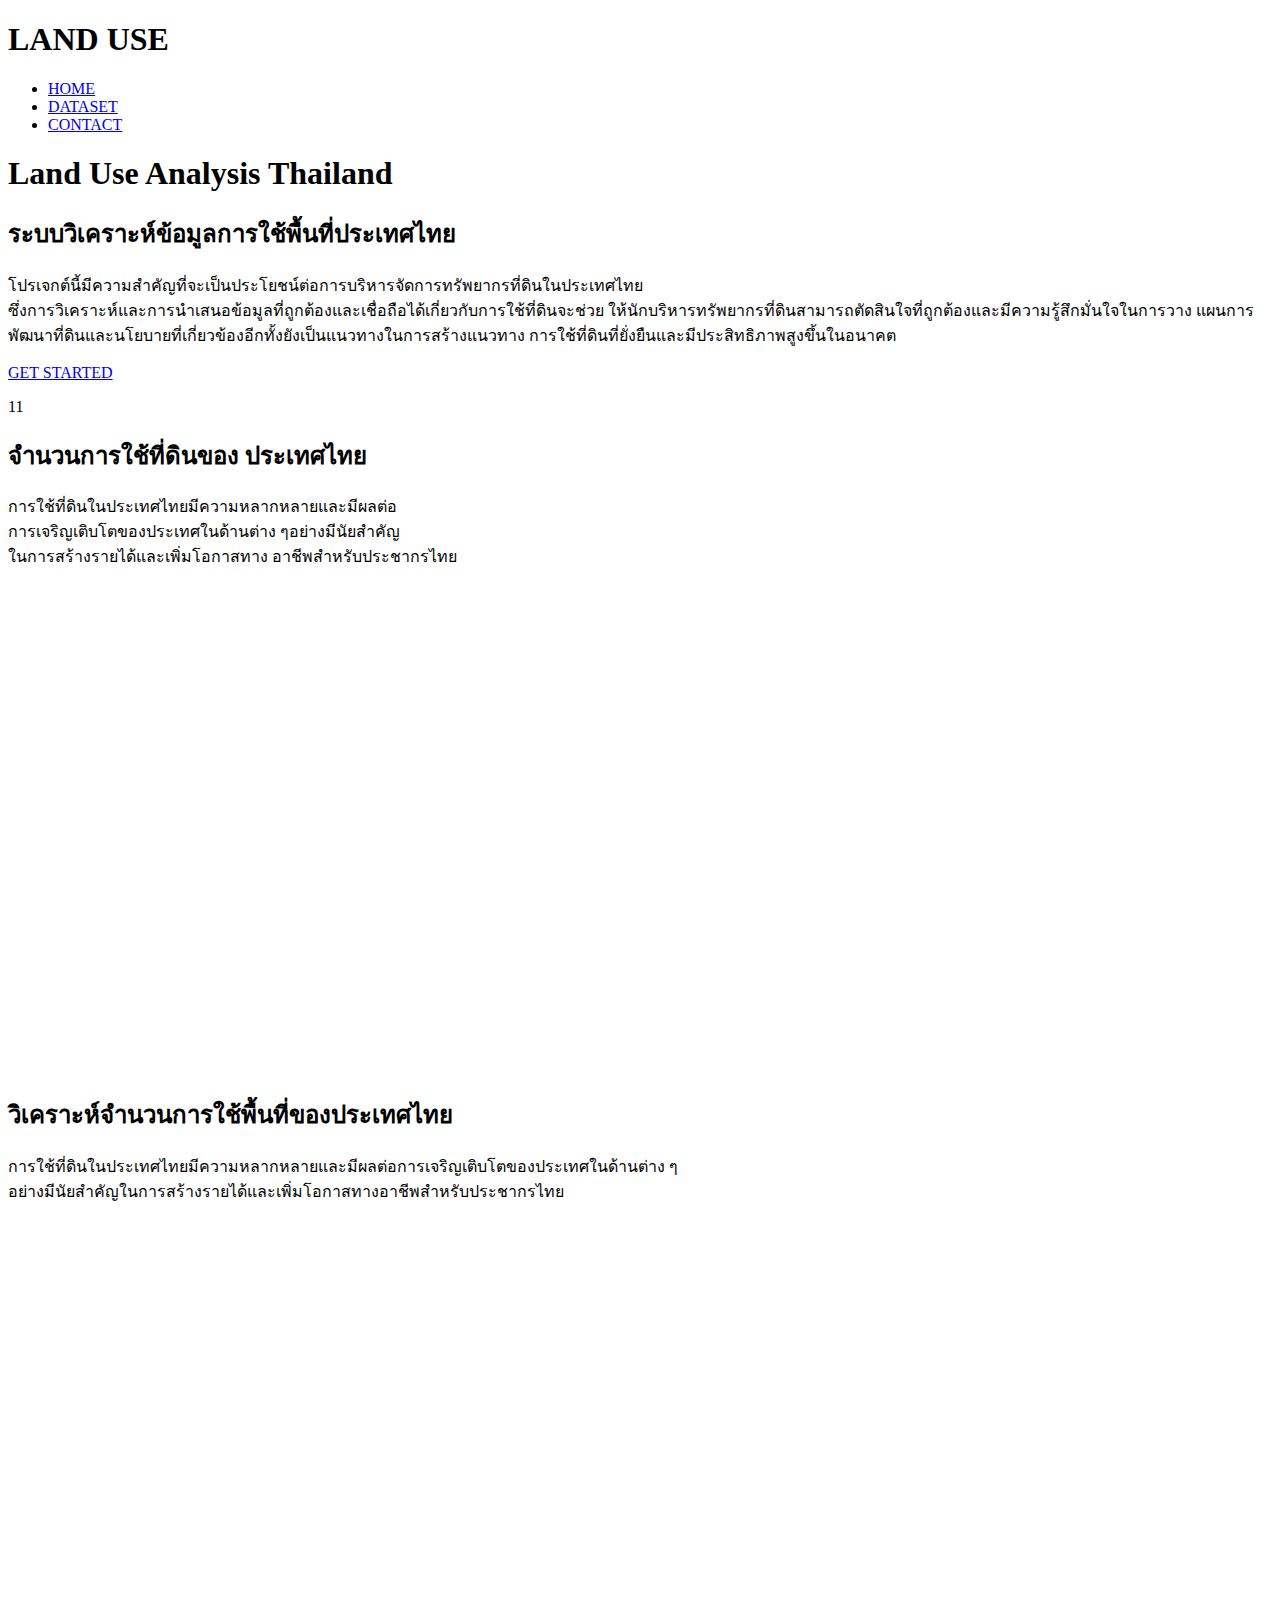
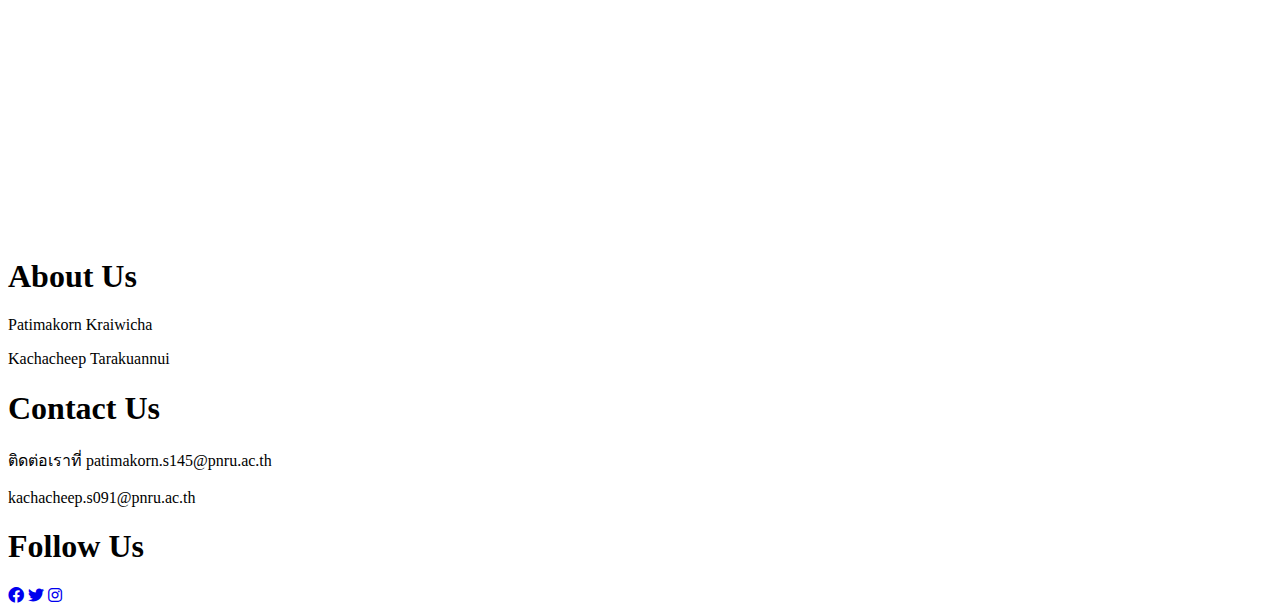
==== index.html @ 6be94afd "Add files via upload" ====
<!DOCTYPE html>
<html lang="en">
<head>
    <meta charset="UTF-8">
    <meta name="viewport" content="width=device-width, initial-scale=1.0">
    <title>Land Use Analysis Thailand</title>

    <link rel="stylesheet" type="text/css" href="css/main.css">
    <link rel="stylesheet" href="https://unpkg.com/boxicons@latest/css/boxicons.min.css">
    <link rel="stylesheet" href="https://cdnjs.cloudflare.com/ajax/libs/font-awesome/6.0.0-beta3/css/all.min.css">

</head>
<body>

    <header>
        <div class="container">
            <nav>
                <div class="logo">
                  <h1>LAND USE</h1>
                </div>
                    <ul>
                        <li><a href="index.html">HOME</a></li>
                        <li><a href="data.html">DATASET</a></li>
                        <li><a href="#">CONTACT</a></li>
                    </ul>
            </nav>

        <section class="header-info">
            <div class="header-title">
                <h1>Land Use Analysis Thailand </h1>
                <h2>ระบบวิเคราะห์ข้อมูลการใช้พื้นที่ประเทศไทย</h2>
            </div>
            <div class="header-content">
                <p>โปรเจกต์นี้มีความสำคัญที่จะเป็นประโยชน์ต่อการบริหารจัดการทรัพยากรที่ดินในประเทศไทย<br>
                    ซึ่งการวิเคราะห์และการนำเสนอข้อมูลที่ถูกต้องและเชื่อถือได้เกี่ยวกับการใช้ที่ดินจะช่วย
                    ให้นักบริหารทรัพยากรที่ดินสามารถตัดสินใจที่ถูกต้องและมีความรู้สึกมั่นใจในการวาง
                    แผนการพัฒนาที่ดินและนโยบายที่เกี่ยวข้องอีกทั้งยังเป็นแนวทางในการสร้างแนวทาง
                    การใช้ที่ดินที่ยั่งยืนและมีประสิทธิภาพสูงขึ้นในอนาคต</p>
            </div>

            <div class="header-btn">
                <a href="#start" class="getstarted">GET STARTED</a>
            </div>

        </section>
        </div>
    </header>
    <section class="str">
        <p id="start">11</p>
    </section>
        
    <section class="landuse">
        <div class="container">
            <div class="landuse-con">
                <div class="land-info">
                    <div class="land-title">
                        <h2>จำนวนการใช้ที่ดินของ
                            ประเทศไทย</h2>
                    </div>
                    <div class="land-p">
                        <p>การใช้ที่ดินในประเทศไทยมีความหลากหลายและมีผลต่อ<br>
                            การเจริญเติบโตของประเทศในด้านต่าง ๆอย่างมีนัยสำคัญ <br>
                            ในการสร้างรายได้และเพิ่มโอกาสทาง
                            อาชีพสำหรับประชากรไทย</p>
                    </div>
                </div>
                <div class="ld-report">
                    <iframe title="test" width="700" height="486" 
                    src="https://app.powerbi.com/view?r=eyJrIjoiZWM1MzkyZDEtZTc5OS00OGM5LWEwY2QtNTFkNzkyZjViYzA1IiwidCI6IjQ1MjBlZjRjLWU0ZTEtNDdlOC1iOTIzLTQ0MzdmZjYzYzU5MCIsImMiOjEwfQ%3D%3D&pageName=ReportSection" 
                    frameborder="0" allowFullScreen="true"></iframe>
                </div>
            </div>
        </div>
    </section>

    <section class="analysis">
        <div class="container">
            <div class="ana-con">
                <div class="ana-info">
                    <div class="ana-title">
                        <h2>วิเคราะห์จำนวนการใช้พื้นที่ของประเทศไทย</h2>
                    </div>
                    <div class="ana-p">
                        <p>การใช้ที่ดินในประเทศไทยมีความหลากหลายและมีผลต่อการเจริญเติบโตของประเทศในด้านต่าง ๆ <br>
                            อย่างมีนัยสำคัญในการสร้างรายได้และเพิ่มโอกาสทางอาชีพสำหรับประชากรไทย</p>
                    </div>
                </div>
                <div class="ana-report">
                    <iframe title="Report Section" width="1024" height="612" src="https://app.powerbi.com/view?r=eyJrIjoiOWEyMTI1ZjItZDk2NS00Mjc0LWFjYmMtYWZhYzc3NDk0YjZjIiwidCI6IjQ1MjBlZjRjLWU0ZTEtNDdlOC1iOTIzLTQ0MzdmZjYzYzU5MCIsImMiOjEwfQ%3D%3D" frameborder="0" allowFullScreen="true"></iframe>
                </div>
            </div>
        </div>
    </section>

    <footer>
        <div class="footer-content">
            <div class="footer-section about">
                <h1>About Us</h1>
                <p>Patimakorn Kraiwicha</p>
                <p>Kachacheep Tarakuannui</p>
            </div>
            <div class="footer-section contact">
                <h1>Contact Us</h1>
                <p>ติดต่อเราที่ patimakorn.s145@pnru.ac.th</p>
                <p>kachacheep.s091@pnru.ac.th</p>
            </div>
            <div class="footer-section social">
                <h1>Follow Us</h1>
                <a href="#"><i class="fab fa-facebook"></i></a>
                <a href="#"><i class="fab fa-twitter"></i></a>
                <a href="#"><i class="fab fa-instagram"></i></a>
            </div>
        </div>
    </footer>
    

</body>
</html>
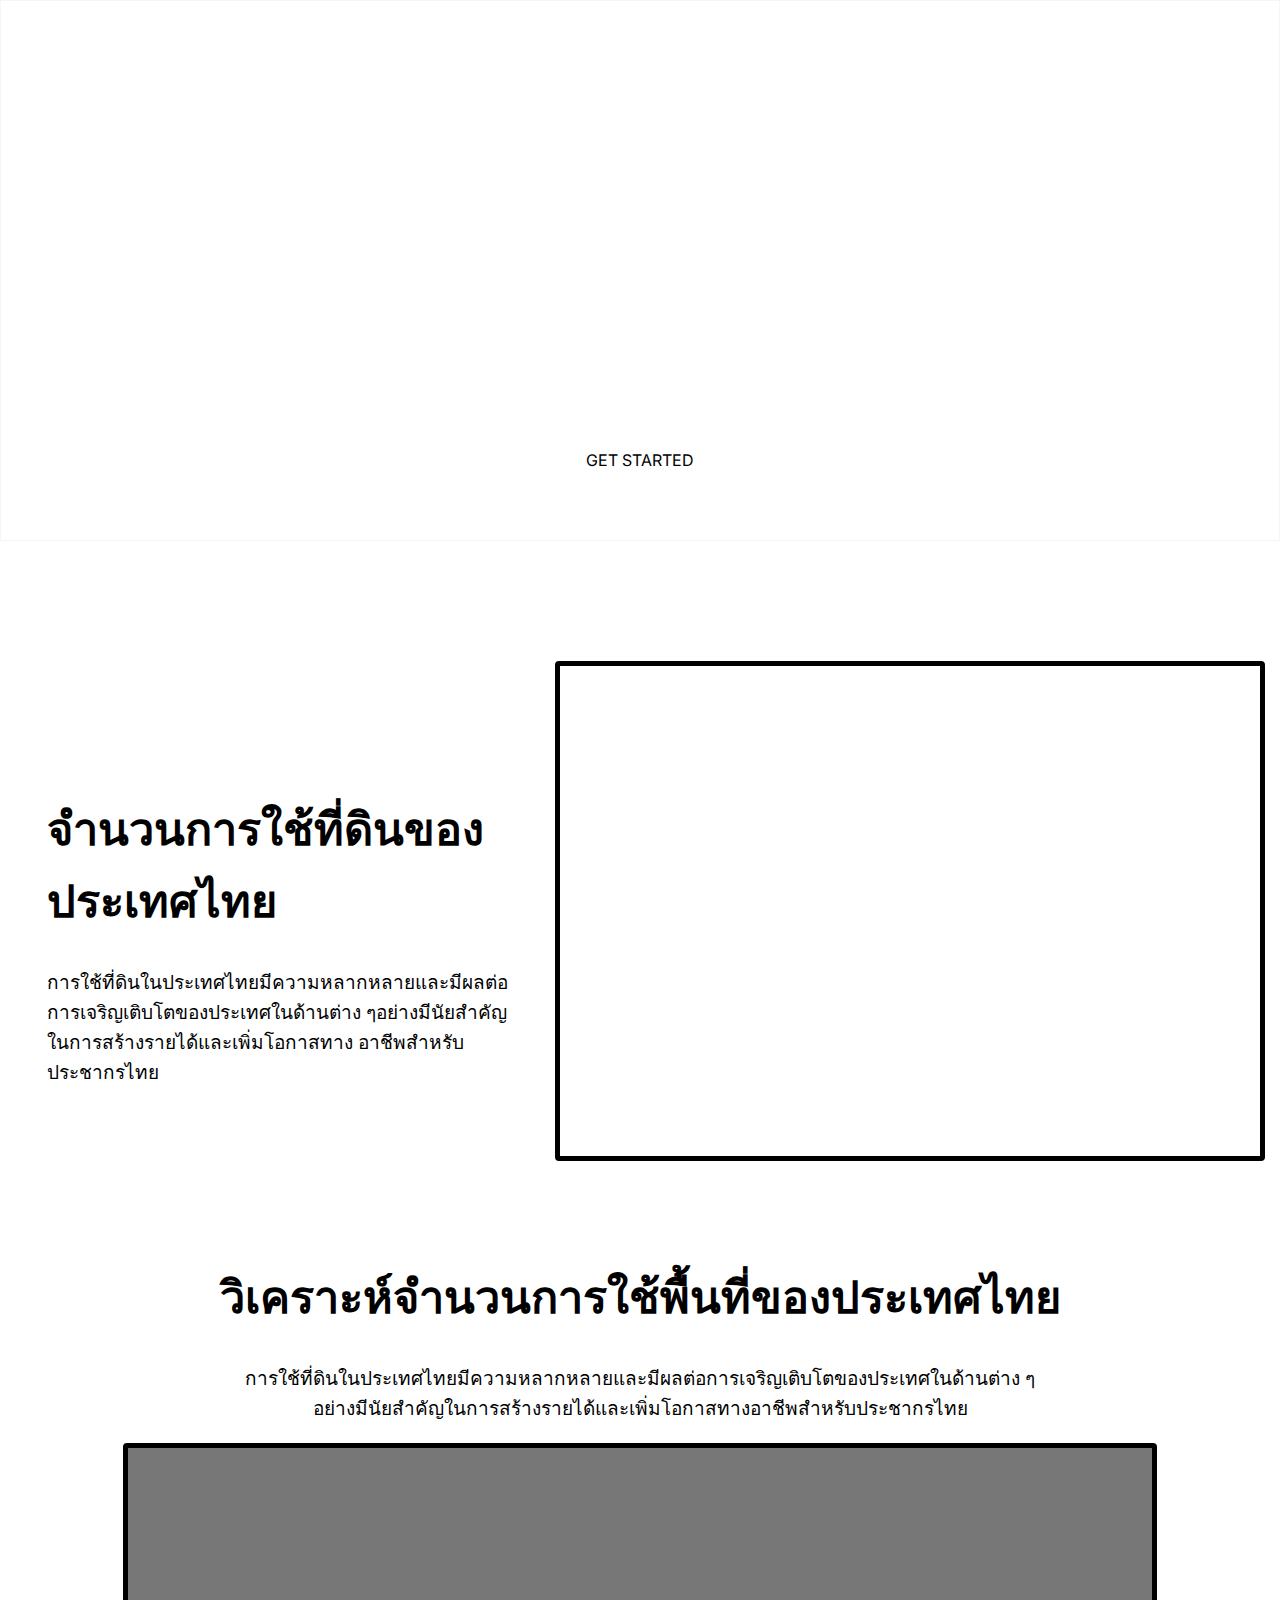
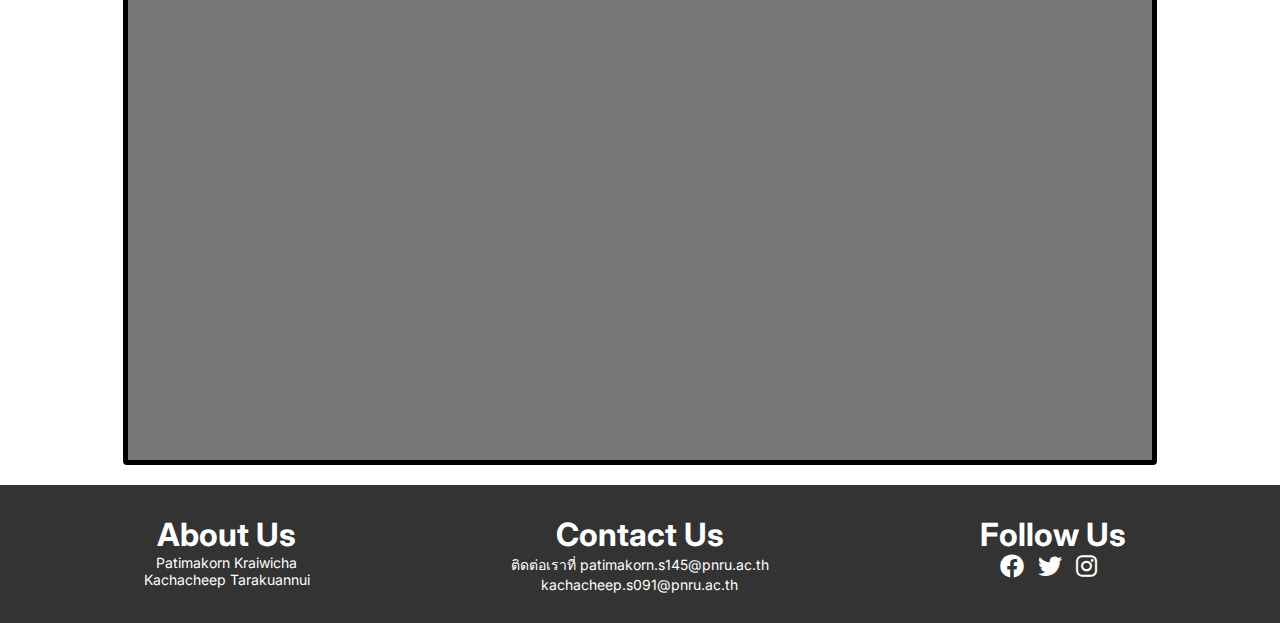
==== commit d7cd8466: "index.html" ====
--- a/index.html
+++ b/index.html
@@ -28,10 +28,10 @@
         <section class="header-info">
             <div class="header-title">
                 <h1>Land Use Analysis Thailand </h1>
-                <h2>ระบบวิเคราะห์ข้อมูลการใช้พื้นที่ประเทศไทย</h2>
+                <h2>ระบบวิเคราะห์ข้อมูลการใช้ที่ดินประเทศไทย</h2>
             </div>
             <div class="header-content">
-                <p>โปรเจกต์นี้มีความสำคัญที่จะเป็นประโยชน์ต่อการบริหารจัดการทรัพยากรที่ดินในประเทศไทย<br>
+                <p>โปรเจกต์นี้มีความสำคัญที่จะเป็นประโยชน์ต่อการบริหารจัดการทรัพยากรที่ดินในประเทศไทย
                     ซึ่งการวิเคราะห์และการนำเสนอข้อมูลที่ถูกต้องและเชื่อถือได้เกี่ยวกับการใช้ที่ดินจะช่วย
                     ให้นักบริหารทรัพยากรที่ดินสามารถตัดสินใจที่ถูกต้องและมีความรู้สึกมั่นใจในการวาง
                     แผนการพัฒนาที่ดินและนโยบายที่เกี่ยวข้องอีกทั้งยังเป็นแนวทางในการสร้างแนวทาง
@@ -54,18 +54,17 @@
             <div class="landuse-con">
                 <div class="land-info">
                     <div class="land-title">
-                        <h2>จำนวนการใช้ที่ดินของ
-                            ประเทศไทย</h2>
+                        <h2>จำนวนการใช้ที่ดินของประเทศไทย</h2>
                     </div>
                     <div class="land-p">
-                        <p>การใช้ที่ดินในประเทศไทยมีความหลากหลายและมีผลต่อ<br>
-                            การเจริญเติบโตของประเทศในด้านต่าง ๆอย่างมีนัยสำคัญ <br>
+                        <p>การใช้ที่ดินในประเทศไทยมีความหลากหลายและมีผลต่อ
+                            การเจริญเติบโตของประเทศในด้านต่าง ๆอย่างมีนัยสำคัญ 
                             ในการสร้างรายได้และเพิ่มโอกาสทาง
                             อาชีพสำหรับประชากรไทย</p>
                     </div>
                 </div>
                 <div class="ld-report">
-                    <iframe title="test" width="700" height="486" 
+                    <iframe class = "res-report" title="test"  
                     src="https://app.powerbi.com/view?r=eyJrIjoiZWM1MzkyZDEtZTc5OS00OGM5LWEwY2QtNTFkNzkyZjViYzA1IiwidCI6IjQ1MjBlZjRjLWU0ZTEtNDdlOC1iOTIzLTQ0MzdmZjYzYzU5MCIsImMiOjEwfQ%3D%3D&pageName=ReportSection" 
                     frameborder="0" allowFullScreen="true"></iframe>
                 </div>
@@ -86,7 +85,9 @@
                     </div>
                 </div>
                 <div class="ana-report">
-                    <iframe title="Report Section" width="1024" height="612" src="https://app.powerbi.com/view?r=eyJrIjoiOWEyMTI1ZjItZDk2NS00Mjc0LWFjYmMtYWZhYzc3NDk0YjZjIiwidCI6IjQ1MjBlZjRjLWU0ZTEtNDdlOC1iOTIzLTQ0MzdmZjYzYzU5MCIsImMiOjEwfQ%3D%3D" frameborder="0" allowFullScreen="true"></iframe>
+                    <iframe class = "res-anareport" title="Report Section" 
+                    src="https://app.powerbi.com/view?r=eyJrIjoiOWEyMTI1ZjItZDk2NS00Mjc0LWFjYmMtYWZhYzc3NDk0YjZjIiwidCI6IjQ1MjBlZjRjLWU0ZTEtNDdlOC1iOTIzLTQ0MzdmZjYzYzU5MCIsImMiOjEwfQ%3D%3D" 
+                    frameborder="0" allowFullScreen="true"></iframe>
                 </div>
             </div>
         </div>
--- a/css/main.css
+++ b/css/main.css
@@ -0,0 +1,525 @@
+@import url('https://fonts.googleapis.com/css2?family=Inter:wght@300;400;700&display=swap');
+
+*{
+    padding: 0;
+    margin: 0;
+    box-sizing: border-box;
+    font-family: 'Inter', sans-serif;
+}
+
+.container {
+    max-width: 1250px ;
+    margin: 0 auto;
+    
+}
+
+header {
+    width: 100% ;
+    height: 100% ;
+    background: url('../img/bg-banner.svg') no-repeat ;
+    background-position: center ;
+    border: 0.1px solid whitesmoke;
+
+}
+
+nav {
+    /*padding: 2rem;*/
+    height: 80px;
+    /*border: 1px solid red;*/
+    display: flex;
+    justify-content: space-between;
+    align-items: center;
+}
+
+nav ul {
+    display: flex;
+    list-style: none;
+    width: 280px;
+    justify-content: space-between;
+}
+
+nav ul li a {
+    color: #FFF;
+    text-decoration: none;
+    font-size: 16px;
+}
+
+nav ul li a:hover {
+    border-bottom: 2px solid white;
+    font-size: 17px;
+}
+
+.logo {
+    color: #FFF;
+    text-align: center;
+}
+
+.logo h1 {
+    color: #FFF;
+    font-size: 25px;
+}
+
+.header-info {
+    margin: 62px auto;
+    width: 770px;
+    /*border: 1px solid red;*/
+    text-align: center;
+}
+
+.header-info h1 {
+    font-size: 50px;
+    color: white;
+}
+.header-info h2 {
+    font-size: 40px;
+    color: white;
+}
+
+.header-info p {
+    font-size: 20px;
+    color: white;
+    margin-top: 20px;
+    line-height: 25px;
+}
+
+.header-btn {
+    margin: 30px auto;
+    width: 170px;
+    height: 40;
+    align-items: center;
+    color:black;
+    background: white;
+    border-radius: 5px;
+    text-decoration: none;
+    padding: .5rem 1.5rem;
+}
+
+.header-btn:hover {
+    background: gainsboro;
+}
+
+.header-btn a {
+    text-decoration: none;
+    color: black;
+    display: inline-block;
+}
+
+.str p{
+    color: white;
+}
+.landuse-con {
+    display: flex;
+    justify-content: space-between;
+}
+
+.land-info{
+    padding: 2rem;
+    margin-top: 200px;
+    width: 550px;
+    
+}
+.land-title {
+    font-size: 30px;
+    font-family: Inter;
+}
+.land-p {
+    margin-top: 30px;
+    font-size: 19px;
+}
+
+.ld-report{
+    margin-top: 100px;
+    height: 500px;
+    border: 5px solid black;
+    border-radius: 4px; 
+    
+}
+
+.res-report{
+    width: 700px; 
+    height: 486px ;
+}
+
+.ana-info {
+    margin-top: 100px ;
+    
+}
+.ana-title {
+    font-size: 30px;
+    text-align: center;
+}
+.ana-p {
+    margin-top: 30px;
+    font-size: 19px;
+    text-align: center;
+    
+}
+.ana-report{
+    width: 1034px;
+    height: 622px;
+    margin: 20px auto;
+    background-color: #777;
+    border: 5px solid black;
+    border-radius: 4px;
+}
+
+.res-anareport {
+    width: 1024px ; 
+    height: 612px ; 
+}
+
+footer {
+    background-color: #333;
+    color: #fff;
+    padding: 20px;
+    text-align: center;
+}
+
+.footer-content {
+    display: flex;
+    justify-content: space-between;
+    flex-wrap: wrap;
+}
+
+.footer-section {
+    flex: 1;
+    margin: 10px;
+}
+
+.footer-section h1 {
+    margin: 1;
+}
+
+.footer-section p {
+    font-size: 14px;
+}
+
+.footer-section a {
+    color: #fff;
+    text-decoration: none;
+    margin-right: 10px;
+}
+
+/* เพิ่มไอคอน FontAwesome */
+.footer-section a i {
+    font-size: 24px;
+}
+
+
+@media screen and (max-width: 1230px){
+    .container {
+        width: 80% ;
+        margin: 0 auto;
+    }
+
+    .landuse-con {
+        display: flex;
+        justify-content: space-between;
+    }
+    
+    .land-info{
+        padding: 2rem;
+        margin-top: 170px;
+        width: 550px;
+        
+    }
+    .land-title {
+        font-size: 23px;
+        font-family: Inter;
+    }
+    .land-p {
+        margin-top: 30px;
+        font-size: 19px;
+    }
+    
+    .ld-report{
+        margin-top: 100px;
+        height: 460px;
+        border: 5px solid black;
+        border-radius: 4px; 
+        
+    }
+    
+    .res-report{
+        width: 620px; 
+        height: 450px ;
+    }
+
+    .ana-info {
+        margin-top: 100px ;
+        
+    }
+    .ana-title {
+        font-size: 23px;
+        text-align: center;
+    }
+    .ana-p {
+        margin-top: 30px;
+        font-size: 19px;
+        text-align: center;
+        
+    }
+    .ana-report{
+        width: 960px;
+        height: 622px;
+        margin: 20px auto;
+        background-color: #777;
+        border: 5px solid black;
+        border-radius: 4px;
+    }
+    
+    .res-anareport {
+        width: 950px ; 
+        height: 612px ; 
+    }
+}
+
+@media screen and (min-width: 768px) and (max-width: 1199px) {
+    .container {
+        width: 80%; 
+    }
+
+    header {
+        width: 100% ;
+        height: 100% ;
+        border: 0.1px solid whitesmoke;
+    
+    }
+
+    .header-info {
+        margin: 0 auto;
+        margin-top: 30px;
+        width: 100%;
+        /*border: 1px solid red;*/
+        text-align: center;
+    }
+    
+    .header-info h1 {
+        font-size: 27px;
+        color: white;
+    }
+
+    .header-info h2 {
+        font-size: 17px;
+        color: white;
+    }
+    
+    .header-info p {
+        font-size: 17px;
+        color: white;
+        margin-top: 20px;
+        line-height: 25px;
+    }
+    
+    .header-btn {
+        margin: 30px auto;
+        width: 170px;
+        height: 40;
+        align-items: center;
+        color:black;
+        background: white;
+        border-radius: 5px;
+        text-decoration: none;
+        padding: .5rem 1.5rem;
+    }
+    
+    
+
+    .landuse-con {
+        display: flex;
+        justify-content: space-between;
+    }
+    
+    .land-info{
+        padding-right: 2rem;
+        margin: 0 auto;
+        margin-top: 50px;
+        width: 550px;
+        
+    }
+    .land-title {
+        font-size: 20px;
+        font-family: Inter;
+    }
+    .land-p {
+        margin-top: 15px;
+        font-size: 14px;
+    }
+    
+    .ld-report{
+        margin-top: 70px;
+        margin-right: 20px;
+        width: 400;
+        height: 280px;
+        border: 5px solid black;
+        border-radius: 4px; 
+        
+    }
+    
+    .res-report{
+        width: 400px; 
+        height: 270px ;
+    }
+
+    .ana-info {
+        margin-top: 100px ;
+        
+    }
+    .ana-title {
+        font-size: 20px;
+        text-align: center;
+    }
+    .ana-p {
+        margin-top: 20px;
+        font-size: 14px;
+        text-align: center;
+        
+    }
+    .ana-report{
+        width: 550px;
+        height: 330px;
+        margin: 20px auto;
+        background-color: #777;
+        border: 5px solid black;
+        border-radius: 4px;
+    }
+    
+    .res-anareport {
+        width: 540px ; 
+        height: 320px ; 
+    }
+
+    .footer-section h1 {
+        margin: 1;
+        font-size: 20px;
+    }
+    
+    .footer-section p {
+        font-size: 12px;
+    }
+
+}
+
+@media screen and (max-width: 767px) {
+    .container {
+        width: 95%; /* Adjust width for mobile */
+    }
+    header {
+        width: 100% ;
+        height: 100% ;
+        border: 0.1px solid whitesmoke;
+    
+    }
+
+    .header-info {
+        margin: 0 auto;
+        margin-top: 30px;
+        width: 100%;
+        /*border: 1px solid red;*/
+        text-align: center;
+    }
+    
+    .header-info h1 {
+        font-size: 27px;
+        color: white;
+    }
+
+    .header-info h2 {
+        font-size: 17px;
+        color: white;
+    }
+    
+    .header-info p {
+        font-size: 17px;
+        color: white;
+        margin-top: 20px;
+        line-height: 25px;
+    }
+    
+    .header-btn {
+        margin: 30px auto;
+        width: 170px;
+        height: 40;
+        align-items: center;
+        color:black;
+        background: white;
+        border-radius: 5px;
+        text-decoration: none;
+        padding: .5rem 1.5rem;
+    }
+    
+    
+
+    .landuse-con {
+        display: flex;
+        justify-content: space-between;
+    }
+    
+    .land-info{
+        padding-right: 2rem;
+        margin: 0 auto;
+        margin-top: 50px;
+        width: 550px;
+        
+    }
+    .land-title {
+        font-size: 20px;
+        font-family: Inter;
+    }
+    .land-p {
+        margin-top: 15px;
+        font-size: 14px;
+    }
+    
+    .ld-report{
+        margin-top: 70px;
+        margin-right: 20px;
+        width: 400;
+        height: 280px;
+        border: 5px solid black;
+        border-radius: 4px; 
+        
+    }
+    
+    .res-report{
+        width: 400px; 
+        height: 270px ;
+    }
+
+    .ana-info {
+        margin-top: 100px ;
+        
+    }
+    .ana-title {
+        font-size: 20px;
+        text-align: center;
+    }
+    .ana-p {
+        margin-top: 20px;
+        font-size: 14px;
+        text-align: center;
+        
+    }
+    .ana-report{
+        width: 550px;
+        height: 330px;
+        margin: 20px auto;
+        background-color: #777;
+        border: 5px solid black;
+        border-radius: 4px;
+    }
+    
+    .res-anareport {
+        width: 540px ; 
+        height: 320px ; 
+    }
+
+    .footer-section h1 {
+        margin: 1;
+        font-size: 20px;
+    }
+    
+    .footer-section p {
+        font-size: 12px;
+    }
+}
